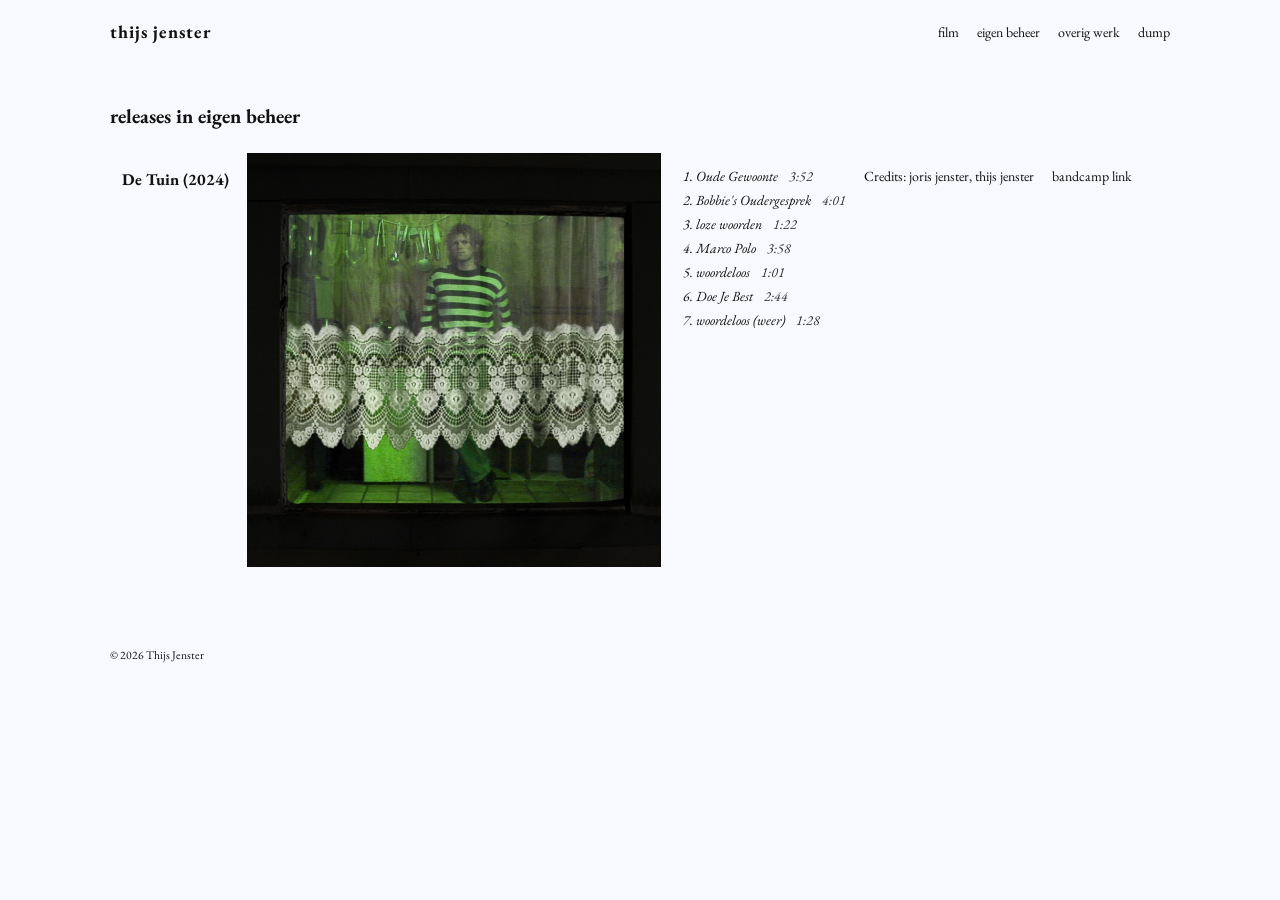
==== eigen.html @ 7e2b152d "Fix link to 'overig werk' page in eigen.html" ====
<!DOCTYPE html>
<html lang="nl">
<head>
  <meta charset="utf-8">
  <meta name="viewport" content="width=device-width,initial-scale=1">
  <title>Releases - Thijs Jenster</title>
  <link rel="stylesheet" href="style.css">
</head>
<body>
  <header class="site-header">
    <div class="inner">
      <h1 class="brand"><a href="/">thijs jenster</h1>
     <nav class="nav">
  <a href="/film.html">film</a>
  <a href="/eigen.html">eigen beheer</a>
  <a href="/overig werk.html">overig werk</a>
  <a href="/nieuw.html">dump</a>
</nav>
    </div>
  </header>

  <main class="container">
    <section class="section">
      <h2>releases in eigen beheer</h2>
      <div id="releases-list" class="cards">
        <article class="card">
          <h3>De Tuin (2024)</h3>
          <img src="assets/images/de-tuin-cover.jpg" alt="Voorbeeld album cover">
         <ol class="track-list">
    <li>Oude Gewoonte <em class="track-length">3:52</em></li>
    <li>Bobbie's Oudergesprek <em class="track-length">4:01</em></li>
    <li>loze woorden <em class="track-length">1:22</em></li>
    <li>Marco Polo <em class="track-length">3:58</em></li>
    <li>woordeloos <em class="track-length">1:01</em></li>
    <li>Doe Je Best <em class="track-length">2:44</em></li>
    <li>woordeloos (weer) <em class="track-length">1:28</em></li>
  </ol>
  <p>Credits: joris jenster, thijs jenster</p>
          <p><a href="https://eigenbeheer.bandcamp.com/album/de-tuin" target="_blank" rel="noopener">bandcamp link</a></p>
        </article>
      </div>
    </section>
  </main>

  <footer class="site-footer">
    <div class="inner">
      <small>© <span id="year"></span> Thijs Jenster</small>
    </div>
  </footer>

  <script>document.getElementById('year').textContent = new Date().getFullYear();</script>
</body>
</html>
---- style.css ----
@import url('https://fonts.googleapis.com/css2?family=EB+Garamond:wght@400;500&display=swap');

/* style.css — Minimal Times New Roman layout and responsive hero */
:root{
  --accent:#111;
  --max-width:1100px;
}
*{box-sizing:border-box}
html,body{height:50%;}

@font-face {
  font-family: "Helvetica Now Display";
  src: url("assets/fonts/HelveticaNowDisplayLight.otf") format("opentype");
  font-style: normal;
  font-weight: 300;
  font-display: swap;
}

html, body {
  height: 100%;
}

body {
  margin: 0;
  font-family: "EB Garamond", Georgia, serif;
  font-size: 14px;
  color: #111;
  background: #f8f8ff;
  -webkit-font-smoothing: antialiased;
}

.inner{max-width:var(--max-width);margin:0 auto;padding:0 20px}
.site-header{padding:20px 0}
.site-header .inner{display:flex;align-items:center;justify-content:space-between}
.brand{margin:0;font-size:18px;letter-spacing:1px;text-transform:none}
.brand a{color:inherit;text-decoration:none}
.nav{display:flex;gap:18px;align-items:center}
.nav a{color:#000;text-decoration:none}
.container{max-width:var(--max-width);margin:20px auto;padding:0 20px}

/* HOME hero-only layout */
.home .hero{display:flex;gap:12px;align-items:center;margin-bottom:20px}
.home .hero-left{flex:0 0 33%}
.home .hero-left img{width:100%;height:auto;display:block;object-fit:cover;border-radius:3px}
.home .hero-right{flex:0 0 auto;margin-left:6px}

/* Make the nav links sit near the hero */
.hero-nav{display:flex;flex-direction:column;gap:8px}
.hero-nav a{color:#000;text-decoration:none;font-size:20px;padding:2px 0}

/* Generic hero (fallback) */
.hero{display:flex;gap:30px;align-items:center;margin-bottom:30px}
.hero-left{flex:1}
.hero-left img{width:50%;height:auto;display:block;object-fit:cover;border-radius:3px}
.hero-right{width:320px}

.hero-nav a:visited{color:#000}
.left-link{color:#000}

.section{margin:40px 0}
.section h2{font-size:20px;margin:0 0 12px}
.cards{display:grid;grid-template-columns:repeat(auto-fit,minmax(220px,1fr));gap:18px}
.card{border:0px solid #eee;padding:12px;border-radius:3px}
.card img{width:100%;height:auto;display:block;margin-bottom:8px}
.list{display:flex;flex-direction:column;gap:18px}
.item{display:flex;gap:12px;align-items:flex-start}
.item .thumb{width:120px}
.item .thumb img{width:120px;height:80px;object-fit:cover;border-radius:0px}
.item .meta{flex:1}
.item .meta h3{margin:0 0 6px;font-size:16px}
.item .meta p{margin:0 0 8px;color:#444}
.audio-row{display:flex;align-items:center;gap:8px}
.audio-row video, .audio-row audio { max-width:480px; width:100%; height:auto; display:block; }
audio{width:100%}

/* Nieuw: compact "clipboard" style */
.nieuw-clipboard { display: grid; grid-template-columns: repeat(4, 1fr); gap: 18px; align-items: start; padding: 6px; }
.nieuw-card {
  width: 220px; /* card width */
  background:#f8f8ff;
  box-shadow: 0 0px 0px rgba(0,0,0,0.06);
  border-radius:0px;
  padding:0px;
  display:grid; grid-template-columns; align-items:center;
  transition: transform .0s ease, box-shadow .0s ease;
  cursor: default;
  position:relative;
}
/* thumbnail area */
.nieuw-thumb{ width:100%; height:140px; display:flex; align-items:center; justify-content:center; overflow:hidden; position:relative; border-radius:0px; background:linear-gradient(180deg,#fafafa,#fff); }
.nieuw-thumb img{ width:100%; height:100%; object-fit:cover; display:block; }

.nieuw-overlay svg{ width:34px; height:34px; color: #fff; }

/* overlay play/pause icon in middle */
.nieuw-overlay{
  position:absolute; left:50%; top:50%; transform:translate(-50%,-50%); pointer-events:none; color:#f8f8ff;
  display:flex; align-items:center; justify-content:center;
}
/* quick flash when no media */
.nieuw-overlay.flash { animation: flash 300ms; }
@keyframes flash { from{transform:translate(-50%,-50%) scale(1)} to{transform:translate(-50%,-50%) scale(1.08)} }

.nieuw-info { margin-top:10px; text-align:left; width:100%; }
.nieuw-info h3{ font-size:15px; margin:0 0 6px; white-space:nowrap; overflow:hidden; text-overflow:ellipsis; }
.nieuw-date{ font-size:13px; color:#666; }



/* responsive: stack in one column on small screens */
@media (max-width:800px){
  .nieuw-clipboard { justify-content:center; }
  .nieuw-card { width:100%; max-width:420px; transform:none !important; }
  .nieuw-thumb{ height:220px; }
  .nieuw-info h3{ white-space:normal; }
}

/* Release cover: half-width on desktop, full width on small screens */
#releases-list .card img {
  width: 100%;
  height: auto;
  display: block;
  margin-bottom: 8px;
}
@media (max-width:800px){
  #releases-list .card img { width: 50%; }
}

/* Layout: cover left, text right for release cards */
#releases-list .card {
  display: flex;
  gap: 18px;
  align-items: flex-start;
  padding: 12px;
  border: 0px solid #eee;
  border-radius: 0px;
}

/* Cover image sizing: left column */
#releases-list .card img {
  width: 40%;        /* left column width on desktop */
  height: auto;
  display: block;
  border-radius: 0px;
  object-fit: cover;
}

/* Textual content: right column */
#releases-list .card .card-body {
  flex: 1;
  min-width: 0; /* allow overflow handling in flex */
}

/* Track list & length styling */
.track-list { list-style: decimal; padding-left: 1.2em; font-style: italic; margin: 8px 0; }
.track-list li { font-style: italic; margin: 6px 0; }
.track-length { font-style: italic; margin-left: 8px; color: #333; }

/* Smaller screens: stack vertically */
@media (max-width: 800px) {
  #releases-list .card {
    flex-direction: column;
  }
  #releases-list .card img {
    width: 100%;
    margin-bottom: 8px;
  }
}
/* Footer contact */
.site-footer{border-top:0px solid #eee;padding:18px 0;margin-top:40px}
#contact-footer p{margin:6px 0}

/* Hover italics for nav links */
.nav a:hover, .hero-nav a:hover { font-style: italic; }

/* Responsive */
@media (max-width:800px){
  .home .hero{flex-direction:column;gap:12px}
  .home .hero-left{width:100%}
  .home .hero-right{width:100%}
  .hero{flex-direction:column}
  .hero-right{width:100%}
  .item{flex-direction:column}
  .item .thumb{width:100%}
  .item .thumb img{width:100%;height:auto}
}

a:link,
a:visited {
  color: #111;
  text-decoration: none;
}

a:hover,
a:focus-visible {
  color: #777;
  text-decoration: none;
  font-style: italic;
}

/* Meer ruimte rond titel en navigatie op de inhoudspagina's */
.content-page .site-header .inner {
  padding-left: 32px;
  padding-right: 32px;
}

/* Film- en overig-items: afbeelding naast de tekst */
.media-list {
  display: flex;
  flex-direction: column;
  gap: 18px;
}

.media-card {
  display: flex;
  align-items: flex-start;
  gap: 18px;
  padding: 12px;
  border: 0px solid #eee;
}

.media-card > img {
  display: block;
  width: 240px;
  max-width: 40%;
  height: auto;
  object-fit: cover;
}

.media-card .card-body {
  flex: 1;
  min-width: 0;
}

/* Dump: eenvoudige lijst zonder foto's of omlijsting */
.dump-list {
  gap: 14px;
}

.dump-item {
  display: flex;
  align-items: flex-start;
  gap: 12px;
}

.dump-play {
  flex: 0 0 20px;
  border: 0;
  padding: 0;
  background: none;
  color: inherit;
  font: inherit;
  line-height: 1.4;
  cursor: pointer;
}

.dump-play:disabled {
  cursor: default;
}

.dump-info {
  display: flex;
  flex-direction: column;
}

.dump-title {
  font-size: 15px;
}

.nieuw-date {
  color: #666;
  font-size: 13px;
}

@media (max-width: 800px) {
  .content-page .site-header .inner {
    align-items: flex-start;
    flex-direction: column;
    gap: 12px;
  }

  .nav {
    flex-wrap: wrap;
    gap: 10px 16px;
  }

  .media-card {
    flex-direction: column;
  }

  .media-card > img {
    width: 100%;
    max-width: none;
  }
}
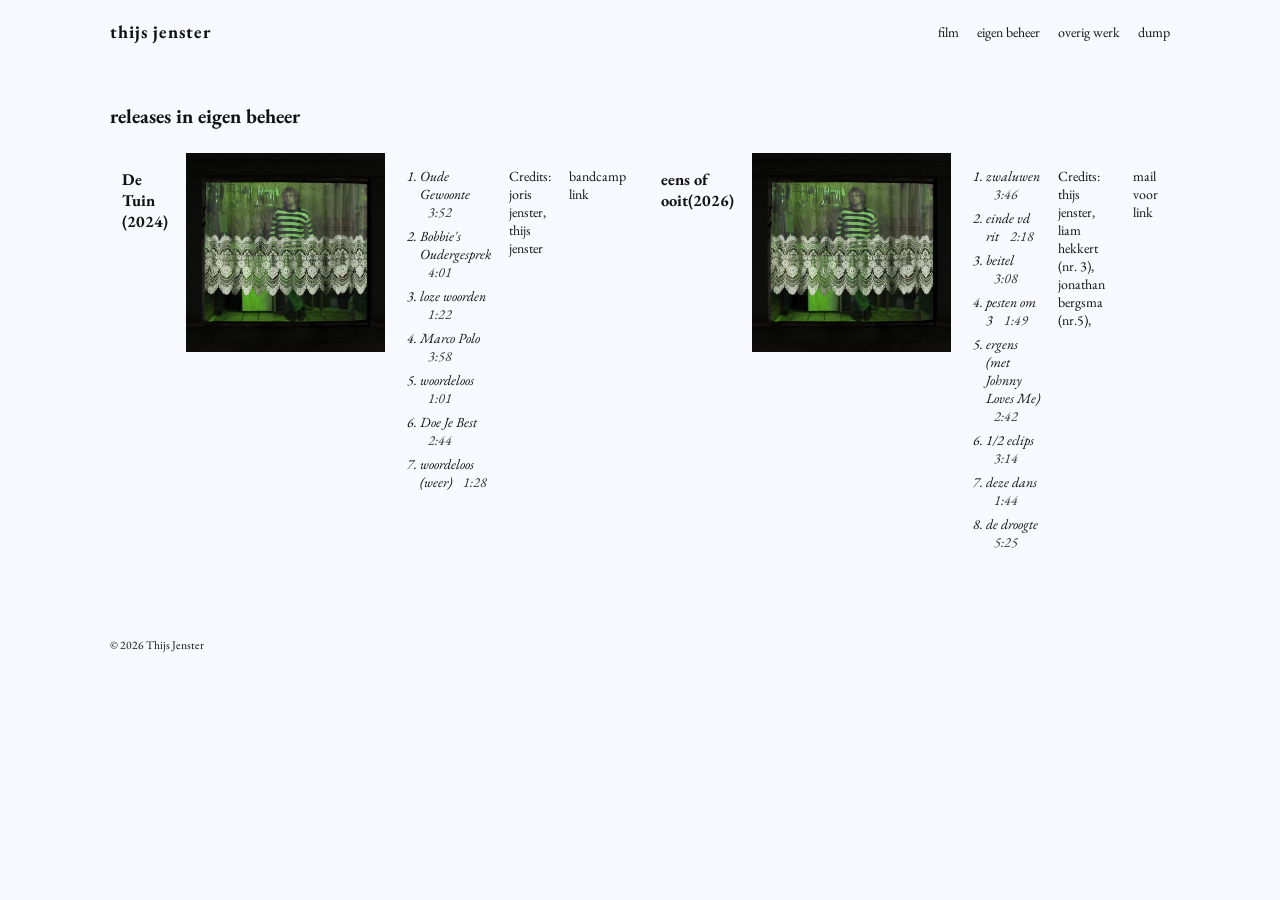
==== commit 2fc0ce38: "Add album section for 'eens of ooit' with track list Added a new article section for the album 'eens" ====
--- a/eigen.html
+++ b/eigen.html
@@ -38,6 +38,23 @@
   <p>Credits: joris jenster, thijs jenster</p>
           <p><a href="https://eigenbeheer.bandcamp.com/album/de-tuin" target="_blank" rel="noopener">bandcamp link</a></p>
         </article>
+
+          <article class="card">
+          <h3>eens of ooit(2026)</h3>
+          <img src="assets/images/de-tuin-cover.jpg" alt="Voorbeeld album cover">
+         <ol class="track-list">
+    <li>zwaluwen <em class="track-length">3:46</em></li>
+    <li>einde vd rit <em class="track-length">2:18</em></li>
+    <li>beitel <em class="track-length">3:08</em></li>
+    <li>pesten om 3 <em class="track-length">1:49</em></li>
+    <li>ergens (met Johnny Loves Me) <em class="track-length">2:42</em></li>
+    <li>1/2 eclips <em class="track-length">3:14</em></li>
+    <li>deze dans <em class="track-length">1:44</em></li>
+    <li>de droogte <em class="track-length">5:25</em></li>
+  </ol>
+  <p>Credits: thijs jenster, liam hekkert (nr. 3), jonathan bergsma (nr.5), </p>
+          <p><a href="thijsjenster.music@outlook.com" target="_blank" rel="noopener">mail voor link</a></p>
+        </article>
       </div>
     </section>
   </main>
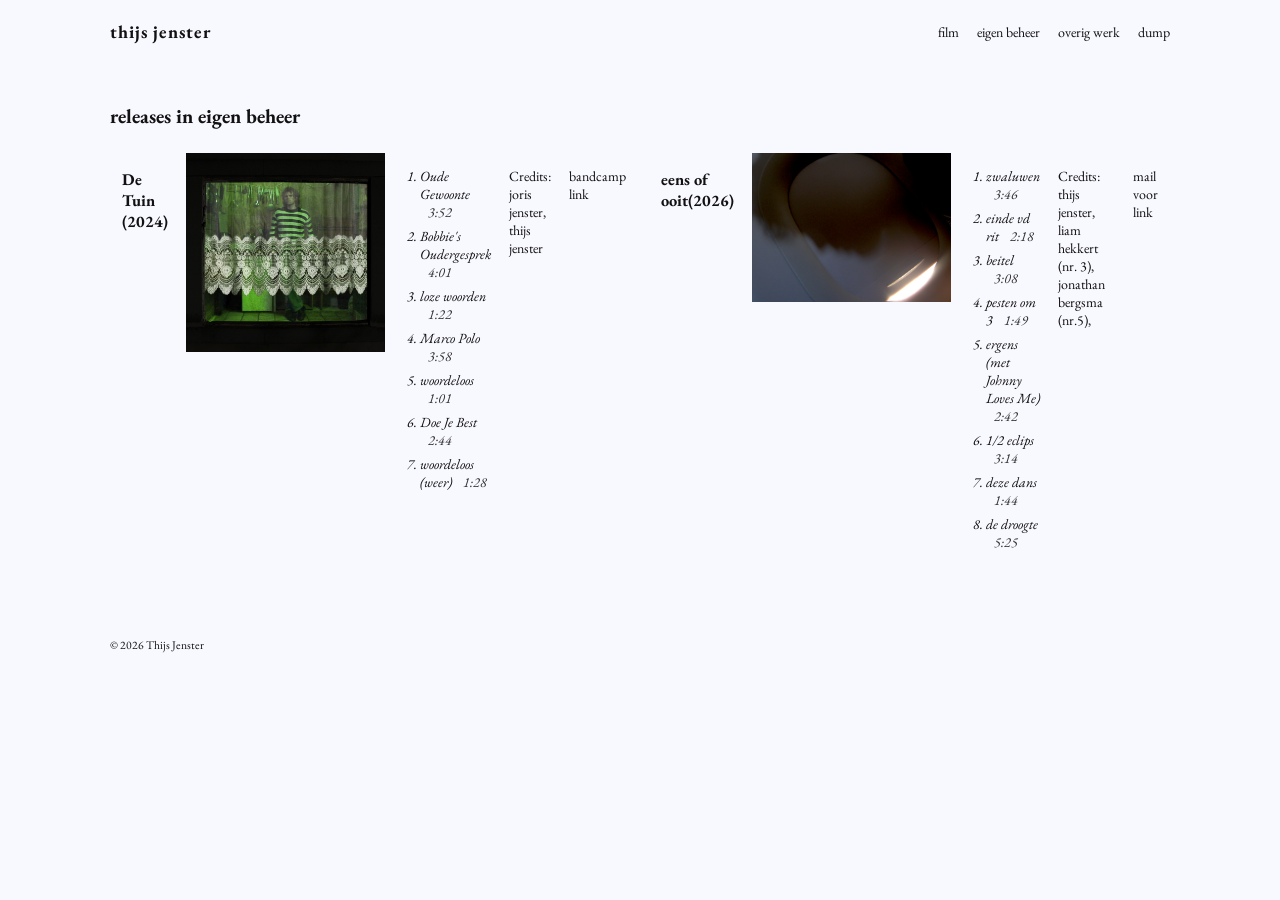
==== commit 97c56e8f: "Update album cover image in eigen.html" ====
--- a/eigen.html
+++ b/eigen.html
@@ -41,7 +41,7 @@
 
           <article class="card">
           <h3>eens of ooit(2026)</h3>
-          <img src="assets/images/de-tuin-cover.jpg" alt="Voorbeeld album cover">
+          <img src="assets/images/eens-of-ooit.jpg" alt="Voorbeeld album cover">
          <ol class="track-list">
     <li>zwaluwen <em class="track-length">3:46</em></li>
     <li>einde vd rit <em class="track-length">2:18</em></li>
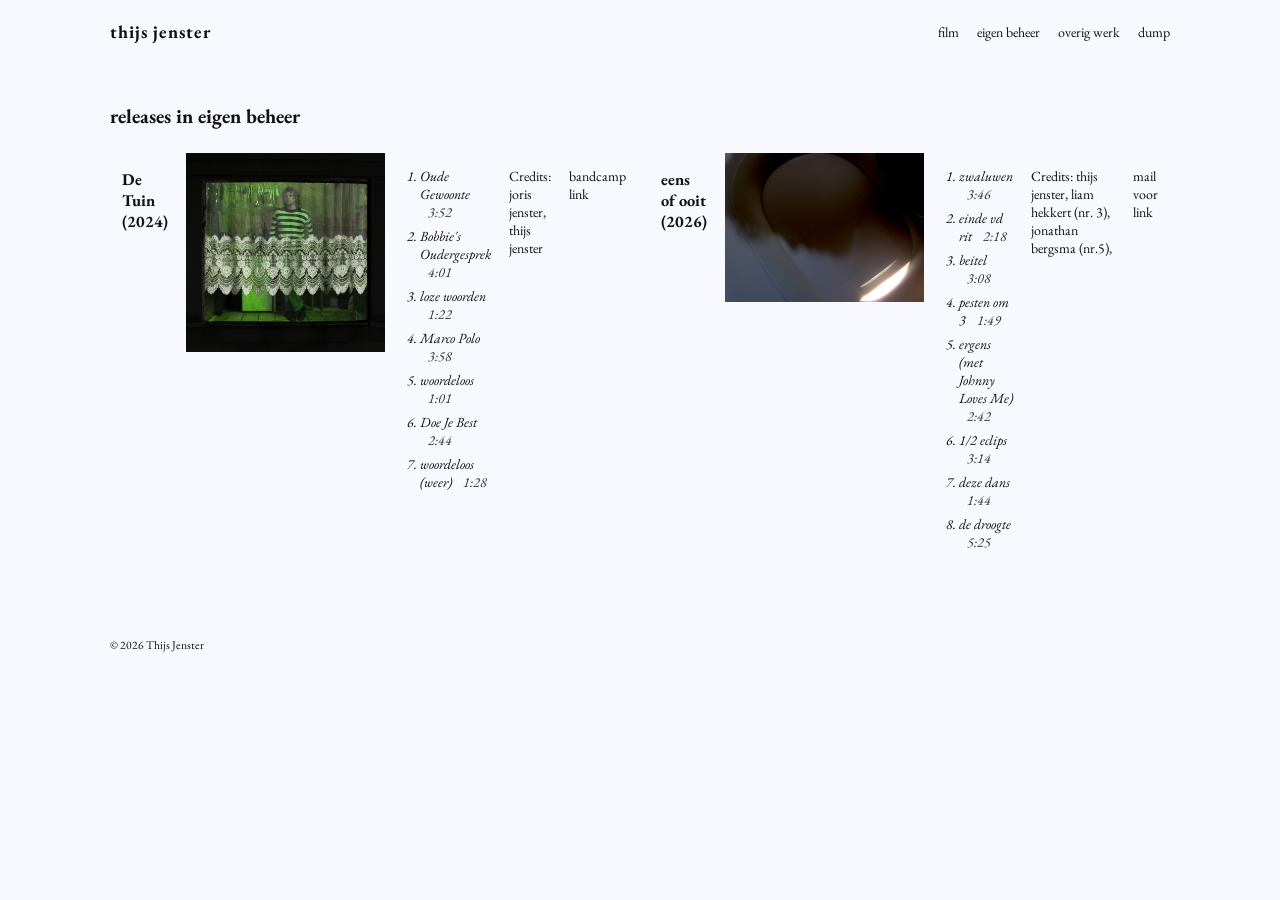
==== commit 5bb90d8d: "Fix spacing in album title in eigen.html" ====
--- a/eigen.html
+++ b/eigen.html
@@ -40,7 +40,7 @@
         </article>
 
           <article class="card">
-          <h3>eens of ooit(2026)</h3>
+          <h3>eens of ooit (2026)</h3>
           <img src="assets/images/eens-of-ooit.jpg" alt="Voorbeeld album cover">
          <ol class="track-list">
     <li>zwaluwen <em class="track-length">3:46</em></li>
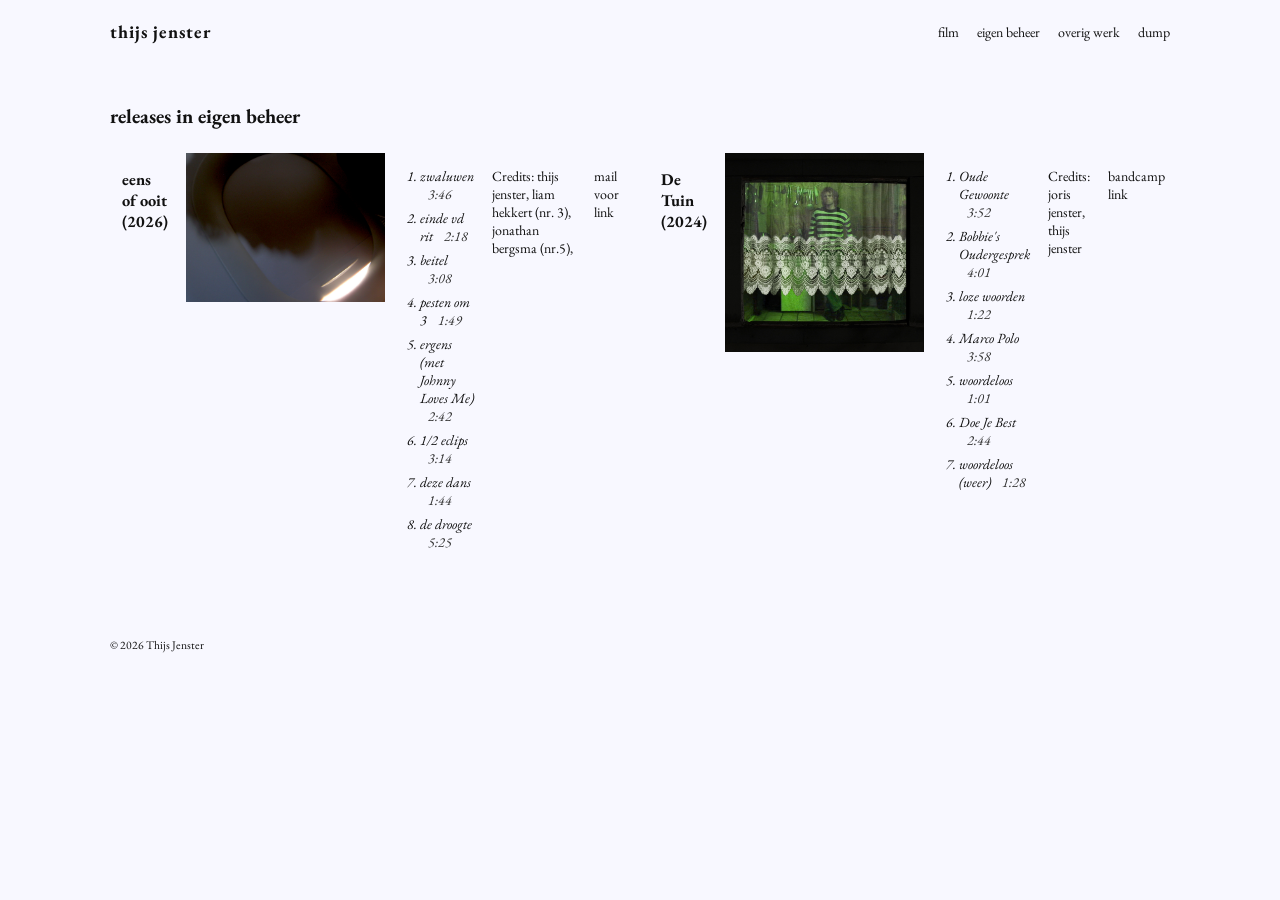
==== commit 84469c64: "Re-add 'De Tuin' album section in eigen.html" ====
--- a/eigen.html
+++ b/eigen.html
@@ -23,22 +23,6 @@
     <section class="section">
       <h2>releases in eigen beheer</h2>
       <div id="releases-list" class="cards">
-        <article class="card">
-          <h3>De Tuin (2024)</h3>
-          <img src="assets/images/de-tuin-cover.jpg" alt="Voorbeeld album cover">
-         <ol class="track-list">
-    <li>Oude Gewoonte <em class="track-length">3:52</em></li>
-    <li>Bobbie's Oudergesprek <em class="track-length">4:01</em></li>
-    <li>loze woorden <em class="track-length">1:22</em></li>
-    <li>Marco Polo <em class="track-length">3:58</em></li>
-    <li>woordeloos <em class="track-length">1:01</em></li>
-    <li>Doe Je Best <em class="track-length">2:44</em></li>
-    <li>woordeloos (weer) <em class="track-length">1:28</em></li>
-  </ol>
-  <p>Credits: joris jenster, thijs jenster</p>
-          <p><a href="https://eigenbeheer.bandcamp.com/album/de-tuin" target="_blank" rel="noopener">bandcamp link</a></p>
-        </article>
-
           <article class="card">
           <h3>eens of ooit (2026)</h3>
           <img src="assets/images/eens-of-ooit.jpg" alt="Voorbeeld album cover">
@@ -55,6 +39,22 @@
   <p>Credits: thijs jenster, liam hekkert (nr. 3), jonathan bergsma (nr.5), </p>
           <p><a href="thijsjenster.music@outlook.com" target="_blank" rel="noopener">mail voor link</a></p>
         </article>
+
+                <article class="card">
+          <h3>De Tuin (2024)</h3>
+          <img src="assets/images/de-tuin-cover.jpg" alt="Voorbeeld album cover">
+         <ol class="track-list">
+    <li>Oude Gewoonte <em class="track-length">3:52</em></li>
+    <li>Bobbie's Oudergesprek <em class="track-length">4:01</em></li>
+    <li>loze woorden <em class="track-length">1:22</em></li>
+    <li>Marco Polo <em class="track-length">3:58</em></li>
+    <li>woordeloos <em class="track-length">1:01</em></li>
+    <li>Doe Je Best <em class="track-length">2:44</em></li>
+    <li>woordeloos (weer) <em class="track-length">1:28</em></li>
+  </ol>
+  <p>Credits: joris jenster, thijs jenster</p>
+          <p><a href="https://eigenbeheer.bandcamp.com/album/de-tuin" target="_blank" rel="noopener">bandcamp link</a></p>
+        </article>
       </div>
     </section>
   </main>
--- a/style.css
+++ b/style.css
@@ -208,14 +208,14 @@
 .media-list {
   display: flex;
   flex-direction: column;
-  gap: 18px;
+  gap: 20px;
 }
 
 .media-card {
   display: flex;
   align-items: flex-start;
-  gap: 18px;
-  padding: 12px;
+  gap: 20px;
+  padding: 14px;
   border: 0px solid #eee;
 }
 
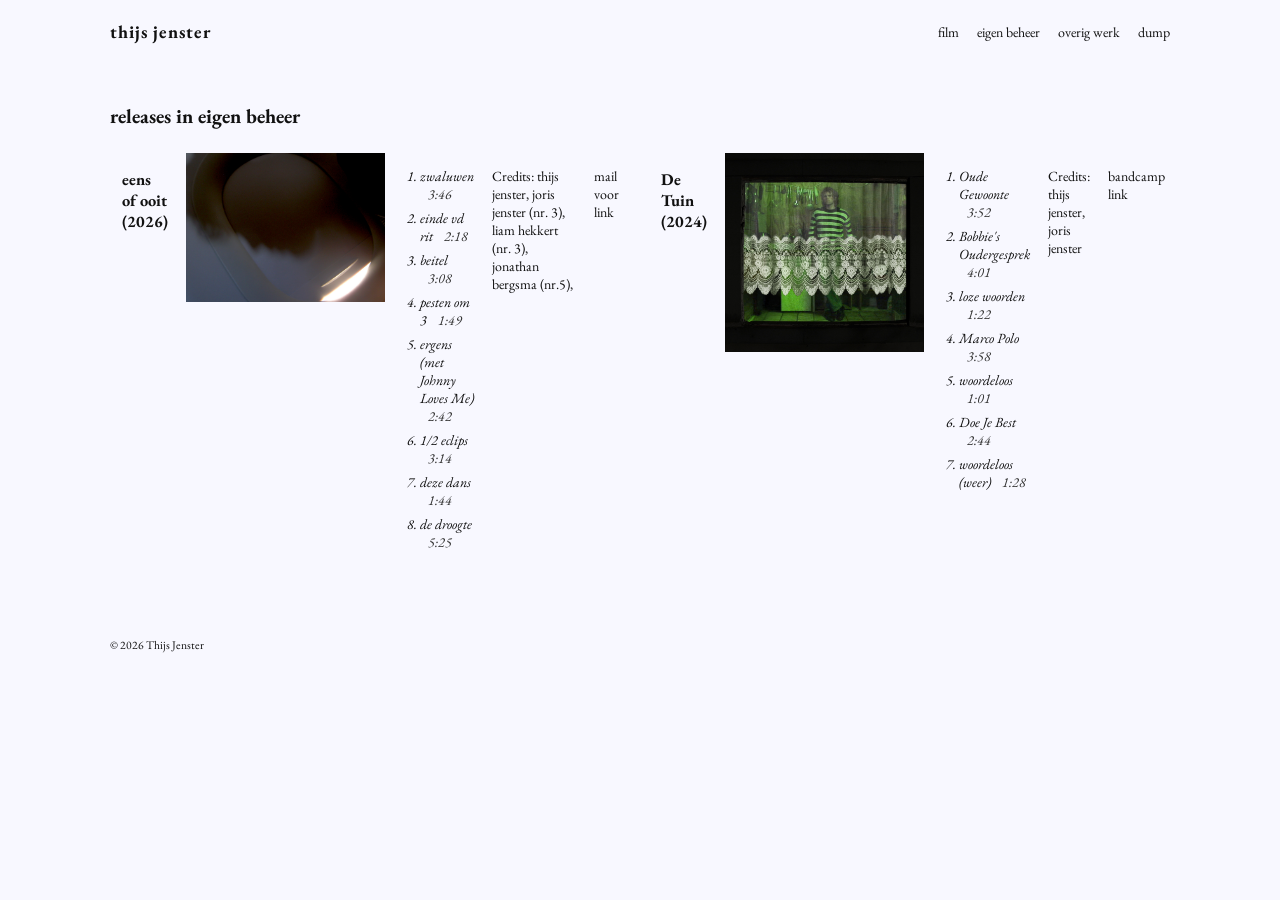
==== commit e1463005: "Update credits in eigen.html" ====
--- a/eigen.html
+++ b/eigen.html
@@ -36,7 +36,7 @@
     <li>deze dans <em class="track-length">1:44</em></li>
     <li>de droogte <em class="track-length">5:25</em></li>
   </ol>
-  <p>Credits: thijs jenster, liam hekkert (nr. 3), jonathan bergsma (nr.5), </p>
+  <p>Credits: thijs jenster, joris jenster (nr. 3), liam hekkert (nr. 3), jonathan bergsma (nr.5), </p>
           <p><a href="thijsjenster.music@outlook.com" target="_blank" rel="noopener">mail voor link</a></p>
         </article>
 
@@ -52,7 +52,7 @@
     <li>Doe Je Best <em class="track-length">2:44</em></li>
     <li>woordeloos (weer) <em class="track-length">1:28</em></li>
   </ol>
-  <p>Credits: joris jenster, thijs jenster</p>
+  <p>Credits: thijs jenster, joris jenster</p>
           <p><a href="https://eigenbeheer.bandcamp.com/album/de-tuin" target="_blank" rel="noopener">bandcamp link</a></p>
         </article>
       </div>
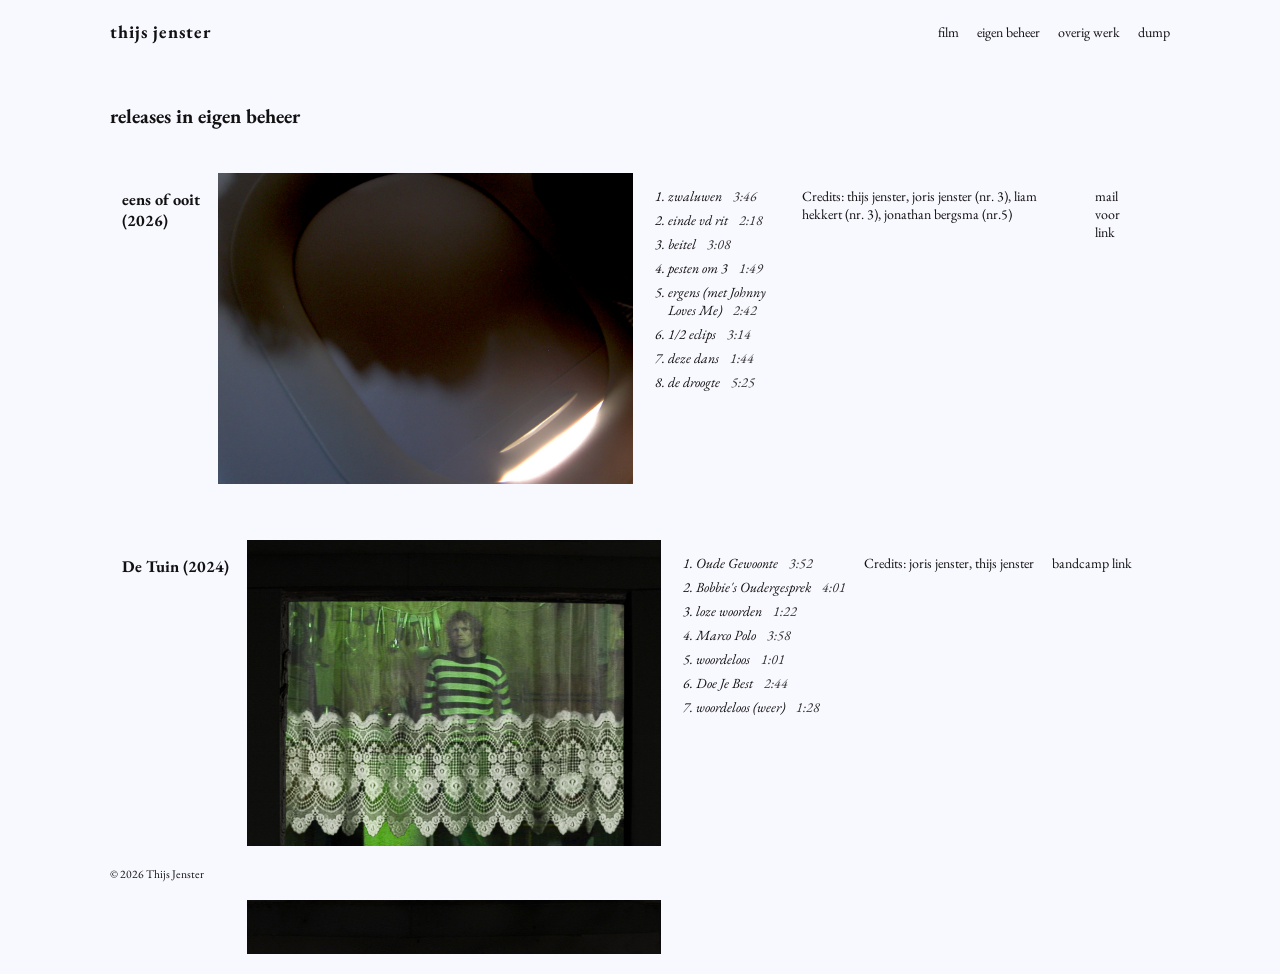
==== commit 323b9e26: "Update credits and links in eigen.html" ====
--- a/eigen.html
+++ b/eigen.html
@@ -36,8 +36,11 @@
     <li>deze dans <em class="track-length">1:44</em></li>
     <li>de droogte <em class="track-length">5:25</em></li>
   </ol>
-  <p>Credits: thijs jenster, joris jenster (nr. 3), liam hekkert (nr. 3), jonathan bergsma (nr.5), </p>
-          <p><a href="thijsjenster.music@outlook.com" target="_blank" rel="noopener">mail voor link</a></p>
+         <p class="release-credits">Credits: thijs jenster, joris jenster (nr. 3), liam hekkert (nr. 3), jonathan bergsma (nr.5)</p>
+          <p class="release-link"> 
+            <a href="thijsjenster.music@outlook.com" target="_blank" rel="noopener">mail voor link</a></p>
+          <p>
+            
         </article>
 
                 <article class="card">
@@ -52,8 +55,10 @@
     <li>Doe Je Best <em class="track-length">2:44</em></li>
     <li>woordeloos (weer) <em class="track-length">1:28</em></li>
   </ol>
-  <p>Credits: thijs jenster, joris jenster</p>
-          <p><a href="https://eigenbeheer.bandcamp.com/album/de-tuin" target="_blank" rel="noopener">bandcamp link</a></p>
+          <p class="release-credits">Credits: joris jenster, thijs jenster</p>
+          <p class="release-link">
+           <a href="https://eigenbeheer.bandcamp.com/album/de-tuin" target="_blank" rel="noopener">bandcamp link</a>
+          </p>
         </article>
       </div>
     </section>
--- a/style.css
+++ b/style.css
@@ -6,7 +6,10 @@
   --max-width:1100px;
 }
 *{box-sizing:border-box}
-html,body{height:50%;}
+html,
+body {
+  min-height: 100%;
+}
 
 @font-face {
   font-family: "Helvetica Now Display";
@@ -167,7 +170,7 @@
   }
 }
 /* Footer contact */
-.site-footer{border-top:0px solid #eee;padding:18px 0;margin-top:40px}
+.site-footer{border-top:0px solid #eee;padding:18px 0;}
 #contact-footer p{margin:6px 0}
 
 /* Hover italics for nav links */
@@ -293,3 +296,25 @@
     max-width: none;
   }
 }
+
+#releases-list {
+  display: flex;
+  flex-direction: column;
+  gap: 24px;
+  margin-top: 32px;
+}
+
+/* Footer blijft in beeld; ruimte onderaan voorkomt dat inhoud erachter valt */
+body {
+  padding-bottom: 120px;
+}
+
+.site-footer {
+  position: fixed;
+  bottom: 0;
+  left: 0;
+  z-index: 100;
+  width: 100%;
+  margin-top: 0;
+  background: #f8f8ff;
+}
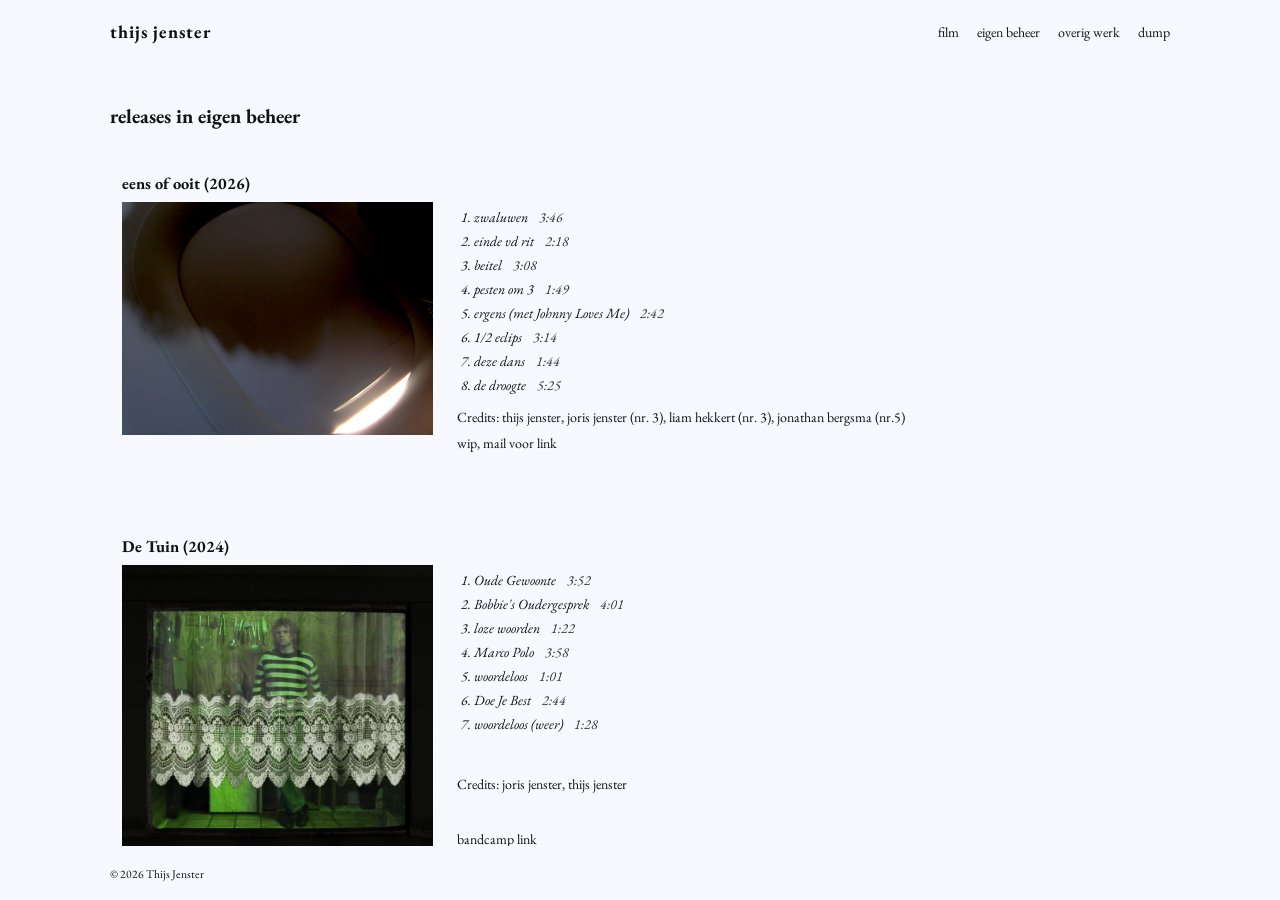
==== commit 8ae3d8e9: "Update email link format in eigen.html" ====
--- a/eigen.html
+++ b/eigen.html
@@ -38,7 +38,7 @@
   </ol>
          <p class="release-credits">Credits: thijs jenster, joris jenster (nr. 3), liam hekkert (nr. 3), jonathan bergsma (nr.5)</p>
           <p class="release-link"> 
-            <a href="thijsjenster.music@outlook.com" target="_blank" rel="noopener">mail voor link</a></p>
+            <a href="mailto:Thijsjenster.music@outlook.com" target="_blank" rel="noopener">wip, mail voor link</a></p>
           <p>
             
         </article>
--- a/style.css
+++ b/style.css
@@ -37,6 +37,70 @@
 .site-header .inner{display:flex;align-items:center;justify-content:space-between}
 .brand{margin:0;font-size:18px;letter-spacing:1px;text-transform:none}
 .brand a{color:inherit;text-decoration:none}
+
+/* Releases onder elkaar, met vaste kolommen voor beeld en informatie */
+#releases-list {
+  display: grid;
+  grid-template-columns: 1fr;
+  gap: 24px;
+  margin-top: 32px;
+}
+
+#releases-list .card {
+  display: grid;
+  grid-template-columns: minmax(180px, 30%) minmax(0, 1fr);
+  grid-template-areas:
+    "title title"
+    "cover tracks"
+    "cover credits"
+    "cover link";
+  column-gap: 24px;
+  row-gap: 8px;
+  align-items: start;
+}
+
+#releases-list .card > h3 {
+  grid-area: title;
+  margin: 0;
+}
+
+#releases-list .card > img {
+  grid-area: cover;
+  width: 100%;
+  height: auto;
+  margin: 0;
+}
+
+#releases-list .track-list {
+  grid-area: tracks;
+  margin: 0;
+}
+
+#releases-list .release-credits {
+  grid-area: credits;
+  margin: 0;
+}
+
+#releases-list .release-link {
+  grid-area: link;
+  margin: 0;
+}
+
+@media (max-width: 600px) {
+  #releases-list .card {
+    grid-template-columns: 1fr;
+    grid-template-areas:
+      "title"
+      "cover"
+      "tracks"
+      "credits"
+      "link";
+  }
+
+  #releases-list .card > img {
+    max-width: 100%;
+  }
+}
 .nav{display:flex;gap:18px;align-items:center}
 .nav a{color:#000;text-decoration:none}
 .container{max-width:var(--max-width);margin:20px auto;padding:0 20px}
@@ -318,3 +382,67 @@
   margin-top: 0;
   background: #f8f8ff;
 }
+
+/* Releases onder elkaar, met vaste kolommen voor beeld en informatie */
+#releases-list {
+  display: grid;
+  grid-template-columns: 1fr;
+  gap: 24px;
+  margin-top: 32px;
+}
+
+#releases-list .card {
+  display: grid;
+  grid-template-columns: minmax(180px, 30%) minmax(0, 1fr);
+  grid-template-areas:
+    "title title"
+    "cover tracks"
+    "cover credits"
+    "cover link";
+  column-gap: 24px;
+  row-gap: 8px;
+  align-items: start;
+}
+
+#releases-list .card > h3 {
+  grid-area: title;
+  margin: 0;
+}
+
+#releases-list .card > img {
+  grid-area: cover;
+  width: 100%;
+  height: auto;
+  margin: 0;
+}
+
+#releases-list .track-list {
+  grid-area: tracks;
+  margin: 0;
+}
+
+#releases-list .release-credits {
+  grid-area: credits;
+  margin: 0;
+}
+
+#releases-list .release-link {
+  grid-area: link;
+  margin: 0;
+}
+
+@media (max-width: 600px) {
+  #releases-list .card {
+    grid-template-columns: 1fr;
+    grid-template-areas:
+      "title"
+      "cover"
+      "tracks"
+      "credits"
+      "link";
+  }
+
+  #releases-list .card > img {
+    max-width: 100%;
+  }
+}
